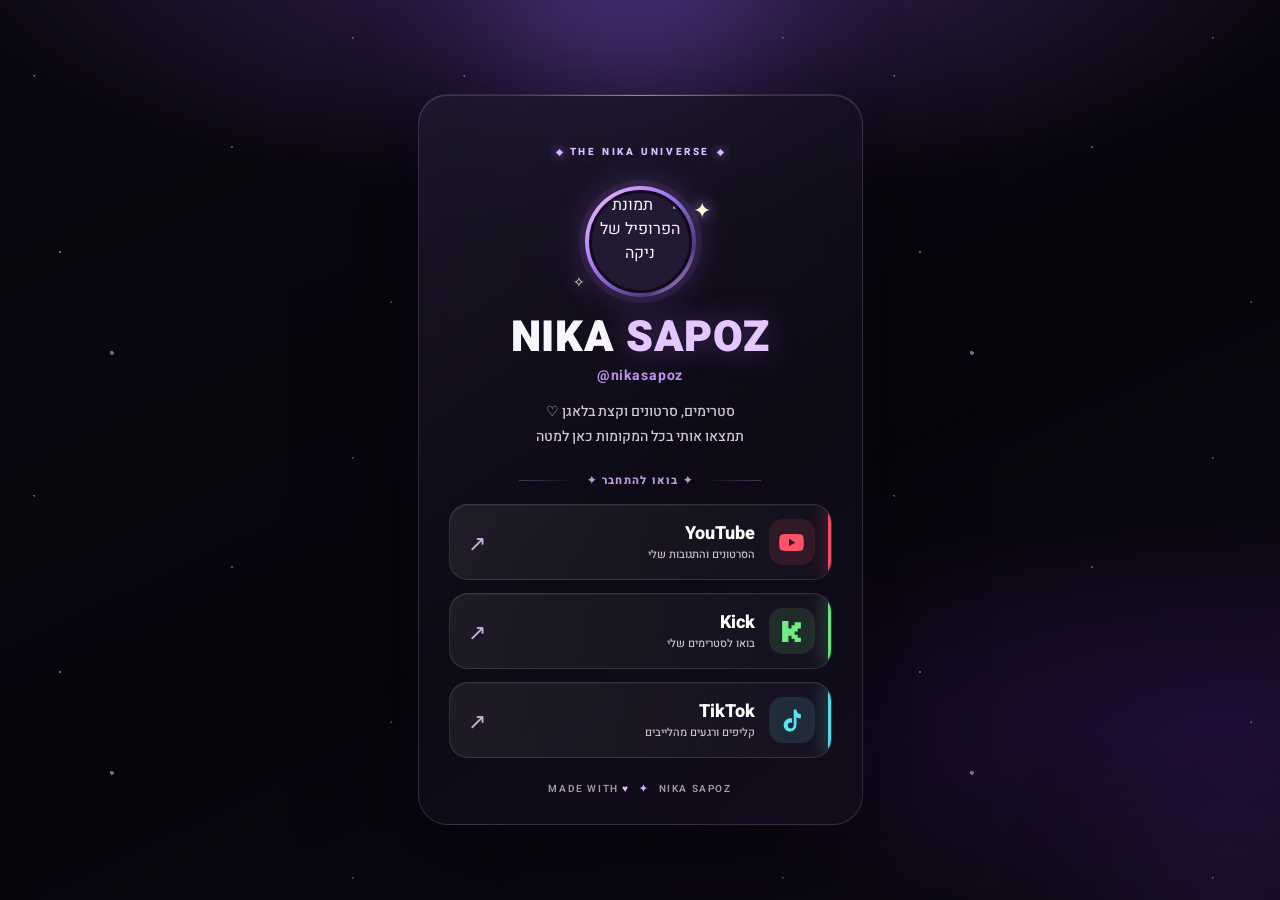
==== links/index.html @ 9421afad "Publish independent links page from main as well as gh-pages" ====
<!doctype html>
<html lang="he" dir="rtl">
<head>
  <meta charset="utf-8">
  <meta name="viewport" content="width=device-width, initial-scale=1, viewport-fit=cover">
  <meta name="theme-color" content="#090711">
  <meta name="description" content="כל הלינקים של ניקה ספוז במקום אחד — YouTube, Kick ו-TikTok.">
  <meta property="og:type" content="website">
  <meta property="og:title" content="NIKA SAPOZ | כל הלינקים שלי">
  <meta property="og:description" content="סרטונים, סטרימים וכל מה שביניהם ♡">
  <title>NIKA SAPOZ ✦ כל הלינקים שלי</title>
  <link rel="preconnect" href="https://fonts.googleapis.com">
  <link rel="preconnect" href="https://fonts.gstatic.com" crossorigin>
  <link href="https://fonts.googleapis.com/css2?family=Heebo:wght@400;500;600;700;800;900&display=swap" rel="stylesheet">
  <style>
    :root {
      color-scheme: dark;
      --ink: #f9f6ff;
      --soft: #bfb9d5;
      --violet: #ad80ff;
      --violet-light: #e5c6ff;
      --border: rgba(225, 204, 255, .16);
    }
    * { box-sizing: border-box; }
    html { min-height: 100%; background: #080610; }
    body {
      min-height: 100svh; margin: 0; overflow-x: hidden;
      font-family: 'Heebo', Arial, sans-serif; color: var(--ink);
      background: radial-gradient(ellipse 80% 45% at 50% -8%, #392359 0%, transparent 69%),
                  radial-gradient(ellipse 60% 28% at 95% 80%, rgba(55,20,94,.40), transparent 80%),
                  linear-gradient(155deg, #0a0710 0%, #07050c 58%, #100a19 100%);
      -webkit-font-smoothing: antialiased;
    }
    body::before {
      content: ""; position: fixed; inset: 0; z-index: 0; pointer-events: none;
      background: radial-gradient(1px 1px at 8% 18%, #fff9 98%, transparent),
                  radial-gradient(1px 1px at 82% 9%, #fff7 98%, transparent),
                  radial-gradient(2px 2px at 26% 84%, #ffd8ffb3 98%, transparent),
                  radial-gradient(1px 1px at 91% 72%, #fff7 98%, transparent),
                  radial-gradient(1px 1px at 54% 35%, #ffffff70 98%, transparent),
                  radial-gradient(1px 1px at 14% 60%, #fff9 98%, transparent);
      background-size: 430px 420px; opacity: .65;
    }
    .glow { position: fixed; pointer-events:none; z-index:0; border-radius: 50%; filter: blur(66px); }
    .glow.one { width: 275px; height: 275px; background: #8551cf48; top: -120px; left: calc(50% - 145px); }
    .glow.two { width: 220px; height: 220px; background: #58299a22; bottom: -100px; right: -60px; }
    #rain, #sparkles { position: fixed; inset:0; overflow: hidden; pointer-events:none; z-index:1; }
    .drop {
      position:absolute; top: -22vh; left: var(--x); height: var(--h); width:1px;
      opacity: var(--opacity); border-radius: 50px; transform: rotate(11deg);
      background: linear-gradient(to bottom, transparent, #c6adf9aa, transparent);
      animation: rain-fall var(--duration) linear var(--delay) infinite;
    }
    .sparkle {
      position: absolute; left: var(--x); top: var(--y); width: var(--size); height: var(--size);
      border-radius:50%; background: white; opacity: 0;
      box-shadow: 0 0 10px 2px #c9a0ff88;
      animation: twinkle var(--duration) ease-in-out var(--delay) infinite alternate;
    }
    @keyframes rain-fall { to { transform: translate3d(-30px, 140vh, 0) rotate(11deg); } }
    @keyframes twinkle { 0%, 30% {opacity:0; transform:scale(.35)} 75%{opacity:.72} 100%{opacity:.15; transform:scale(1.6)} }
    .page { isolation:isolate; position:relative; z-index:2; width:100%; min-height:100svh; display:grid; place-items:center; padding: 54px 18px 35px; }
    .panel {
      position: relative; overflow: hidden; width: min(100%, 445px);
      padding: 43px 30px 28px; border: 1px solid var(--border); border-radius: 30px;
      background: linear-gradient(145deg, rgba(32,25,47,.78) 0%, rgba(14,11,23,.91) 56%, rgba(19,13,29,.90) 100%);
      backdrop-filter: blur(22px); -webkit-backdrop-filter: blur(22px);
      box-shadow: 0 28px 110px #0009, 0 0 55px #9b65ff0c, inset 0 1px #fff2;
      text-align: center;
    }
    .panel::before {
      content:""; position:absolute; top:0; left:20%; right:20%; height:1px;
      background:linear-gradient(90deg,transparent,#e3caff88,transparent);
    }
    .eyebrow { display:inline-flex; gap:8px; align-items:center; color:#d8c0ff; font-size:10px; font-weight:800; letter-spacing:.26em; text-transform:uppercase; direction:ltr; }
    .eyebrow span { width:5px; height:5px; background:#d9b4ff; transform:rotate(45deg); box-shadow:0 0 10px #b778ff; }
    .avatar-wrap { position:relative; width:111px; height:111px; margin: 24px auto 15px; border-radius:50%; padding:4px; background:linear-gradient(135deg,#f5c7ff,#ad7bf6 38%,#4c377d 77%,#f5c7ff); box-shadow:0 0 0 6px #b17ef415,0 0 36px #9d6de94a; }
    .avatar-wrap img { width:100%; height:100%; display:block; object-fit:cover; object-position:center; border-radius:50%; border:3px solid #100b1c; background:#221a32; }
    .avatar-star {position:absolute; color:#fff6d7; font-size:22px; text-shadow:0 0 14px #c69bff; }
    .avatar-star.s1 {right:-15px; top:9px;} .avatar-star.s2 {left:-12px; bottom:4px; font-size:14px;}
    h1 { margin: 0; font-family:'Heebo',sans-serif; direction:ltr; font-size:clamp(32px,8vw,43px); line-height:1.2; font-weight:900; letter-spacing:.015em; }
    h1 span { color: #e4c7ff; text-shadow:0 0 33px #bb80ff5c; }
    .handle { direction:ltr; margin-top:2px; color:#ba94ed; font-size:14px; font-weight:700; letter-spacing:.06em; }
    .subtitle { margin:14px auto 23px; font-size:14px; color:#d1c8e0; font-weight:500; line-height:1.75; }
    .divider { display:flex; align-items:center; justify-content:center; gap:12px; color:#b89cda; font-size:11px; font-weight:800; letter-spacing:.12em; margin-bottom:15px; }
    .divider::before,.divider::after { content:""; height:1px; width:56px; background:linear-gradient(90deg,transparent,#c49df74d); }
    .divider::after { transform:rotate(180deg); }
    .links {display:grid; gap:13px;}
    a.link {
      --tint:#c9a4ff;
      position:relative; display:flex; flex-direction:row; align-items:center; gap:14px;
      width:100%; min-height:76px; padding:13px 16px; overflow:hidden;
      border:1px solid #ffffff20; border-radius:19px; color:#fff;
      background:linear-gradient(108deg,rgba(255,255,255,.072),rgba(255,255,255,.025));
      box-shadow:inset 0 1px #ffffff0b;
      text-align:right; text-decoration:none; transition:transform .2s ease,border-color .2s ease,box-shadow .2s ease,background .2s ease;
      -webkit-tap-highlight-color:transparent;
    }
    a.link::before {content:""; position:absolute; top:0; right:0; height:100%; width:3px; background:var(--tint); opacity:.95; box-shadow:0 0 17px var(--tint);}
    a.link:hover {transform:translateY(-3px); border-color:var(--tint); background:linear-gradient(108deg,rgba(255,255,255,.12),rgba(255,255,255,.04)); box-shadow:0 12px 28px #0006,0 0 22px color-mix(in srgb,var(--tint),transparent 85%);}
    a.link:active {transform:translateY(0) scale(.988);}
    a.link:focus-visible {outline:3px solid #e1c4ff; outline-offset:3px;}
    .youtube {--tint:#ff526a!important;} .kick {--tint:#70ee86!important;} .tiktok {--tint:#59e4ef!important;}
    .link-icon { width:46px; height:46px; border-radius:14px; flex:0 0 46px; display:grid; place-items:center; background:color-mix(in srgb,var(--tint),transparent 88%); color:var(--tint); }
    .link-icon svg {display:block; width:25px; height:25px;}
    .link-text {display:flex; flex-direction:column; align-items:flex-start; gap:1px; flex:1; min-width:0;}
    .link-text strong {font-size:18px; font-weight:800; line-height:1.3;}
    .link-text small {font-size:11px; color:#c8c2d1; font-weight:500;}
    .arrow {flex:0 0 auto; width:23px; height:23px; display:grid; place-items:center; color:#c8b6df; font-size:22px; font-family:Arial,sans-serif; transition:transform .2s ease;}
    a.link:hover .arrow {transform:translate(-3px,-3px);}
    footer {margin-top:24px; color:#a69bb6; font-size:10px; letter-spacing:.16em; direction:ltr; font-weight:600;}
    footer span {color:#e9b7ff;}
    .tiny-star {display:inline-block; margin:0 6px; color:#d5b3ff;}
    @media(max-width:420px) {
      .page {padding:23px 13px 20px;}
      .panel {padding:31px 20px 23px; border-radius:24px;}
      .avatar-wrap {margin-top:19px;}
    }
    @media(prefers-reduced-motion:reduce) {
      .drop,.sparkle {animation:none; display:none;}
      .link,.arrow {transition:none!important;}
    }
  </style>
</head>
<body>
  <div class="glow one" aria-hidden="true"></div>
  <div class="glow two" aria-hidden="true"></div>
  <div id="rain" aria-hidden="true"></div>
  <div id="sparkles" aria-hidden="true"></div>
  <main class="page">
    <section class="panel" aria-label="כל הלינקים של ניקה ספוז">
      <div class="eyebrow"><span></span> THE NIKA UNIVERSE <span></span></div>
      <div class="avatar-wrap">
        <img src="https://raw.githubusercontent.com/nikaaaaaw/nikasapoz.github.io/main/veronika.jpg" alt="תמונת הפרופיל של ניקה" width="103" height="103" loading="eager">
        <span class="avatar-star s1" aria-hidden="true">✦</span>
        <span class="avatar-star s2" aria-hidden="true">✧</span>
      </div>
      <h1>NIKA <span>SAPOZ</span></h1>
      <div class="handle">@nikasapoz</div>
      <p class="subtitle">סטרימים, סרטונים וקצת בלאגן ♡<br>תמצאו אותי בכל המקומות כאן למטה</p>
      <div class="divider">✦ בואו להתחבר ✦</div>
      <nav class="links" aria-label="רשתות חברתיות">
        <a class="link youtube" href="https://youtube.com/@nikasapoz?si=sene5qbbGI6xzV_G" target="_blank" rel="noopener noreferrer" aria-label="מעבר לערוץ היוטיוב של ניקה">
          <span class="link-icon" aria-hidden="true"><svg viewBox="0 0 24 24" fill="currentColor"><path d="M23.3 6.3a2.94 2.94 0 0 0-2.06-2.08C19.4 3.73 12 3.73 12 3.73s-7.4 0-9.24.49A2.94 2.94 0 0 0 .7 6.3 30.7 30.7 0 0 0 .21 12c0 1.9.16 3.8.49 5.7a2.94 2.94 0 0 0 2.06 2.08c1.84.49 9.24.49 9.24.49s7.4 0 9.24-.49a2.94 2.94 0 0 0 2.06-2.08c.33-1.9.49-3.8.49-5.7s-.16-3.8-.49-5.7ZM9.6 15.55v-7.1L15.85 12 9.6 15.55Z"/></svg></span>
          <span class="link-text"><strong>YouTube</strong><small>הסרטונים והתגובות שלי</small></span>
          <span class="arrow" aria-hidden="true">↗</span>
        </a>
        <a class="link kick" href="https://kick.com/nikasapoz" target="_blank" rel="noopener noreferrer" aria-label="מעבר לערוץ הקיק של ניקה">
          <span class="link-icon" aria-hidden="true"><svg viewBox="0 0 24 24" fill="currentColor"><path d="M3 2h6v7h3V6h3V3h6v6h-3v3h-3v3h3v3h3v4h-6v-3h-3v-3H9v6H3V2Z"/></svg></span>
          <span class="link-text"><strong>Kick</strong><small>בואו לסטרימים שלי</small></span>
          <span class="arrow" aria-hidden="true">↗</span>
        </a>
        <a class="link tiktok" href="https://www.tiktok.com/@nikasapoz?_r=1&amp;_t=ZS-9AYi0Iit5sb" target="_blank" rel="noopener noreferrer" aria-label="מעבר לערוץ הטיקטוק של ניקה">
          <span class="link-icon" aria-hidden="true"><svg viewBox="0 0 24 24" fill="currentColor"><path d="M16.72 1.5c.16 2.74 1.66 4.42 4.26 4.59v4.07a9.46 9.46 0 0 1-4.26-1.17v7.1c0 4.12-3.31 6.99-7.18 6.4-2.79-.43-4.85-2.76-5.03-5.57-.24-3.89 2.84-7.09 6.65-7.09.49 0 .97.05 1.43.16v4.21a3.43 3.43 0 0 0-1.29-.25c-1.8 0-3.12 1.41-2.87 3.11a2.94 2.94 0 0 0 2.78 2.53c1.76.04 2.94-1.3 2.94-3.04V1.5h4.57Z"/></svg></span>
          <span class="link-text"><strong>TikTok</strong><small>קליפים ורגעים מהלייבים</small></span>
          <span class="arrow" aria-hidden="true">↗</span>
        </a>
      </nav>
      <footer>MADE WITH <span>♥</span> <span class="tiny-star">✦</span> NIKA SAPOZ</footer>
    </section>
  </main>
  <script>
    (function () {
      if (window.matchMedia && window.matchMedia('(prefers-reduced-motion: reduce)').matches) return;
      const rain = document.getElementById('rain');
      const stars = document.getElementById('sparkles');
      const mobile = window.matchMedia('(max-width: 500px)').matches;
      for (let i = 0; i < (mobile ? 48 : 84); i++) {
        const d = document.createElement('i');
        d.className = 'drop';
        d.style.setProperty('--x', Math.random() * 100 + '%');
        d.style.setProperty('--h', (20 + Math.random() * 50) + 'px');
        d.style.setProperty('--opacity', (.10 + Math.random() * .24).toFixed(2));
        d.style.setProperty('--duration', (2.8 + Math.random() * 3.4).toFixed(2) + 's');
        d.style.setProperty('--delay', (-Math.random() * 8).toFixed(2) + 's');
        rain.appendChild(d);
      }
      for (let i = 0; i < (mobile ? 18 : 34); i++) {
        const s = document.createElement('i');
        s.className = 'sparkle';
        s.style.setProperty('--x', Math.random() * 100 + '%');
        s.style.setProperty('--y', Math.random() * 100 + '%');
        s.style.setProperty('--size', (1 + Math.random() * 2.5).toFixed(2) + 'px');
        s.style.setProperty('--duration', (1.7 + Math.random() * 3.1).toFixed(2) + 's');
        s.style.setProperty('--delay', (-Math.random() * 6).toFixed(2) + 's');
        stars.appendChild(s);
      }
    })();
  </script>
</body>
</html>
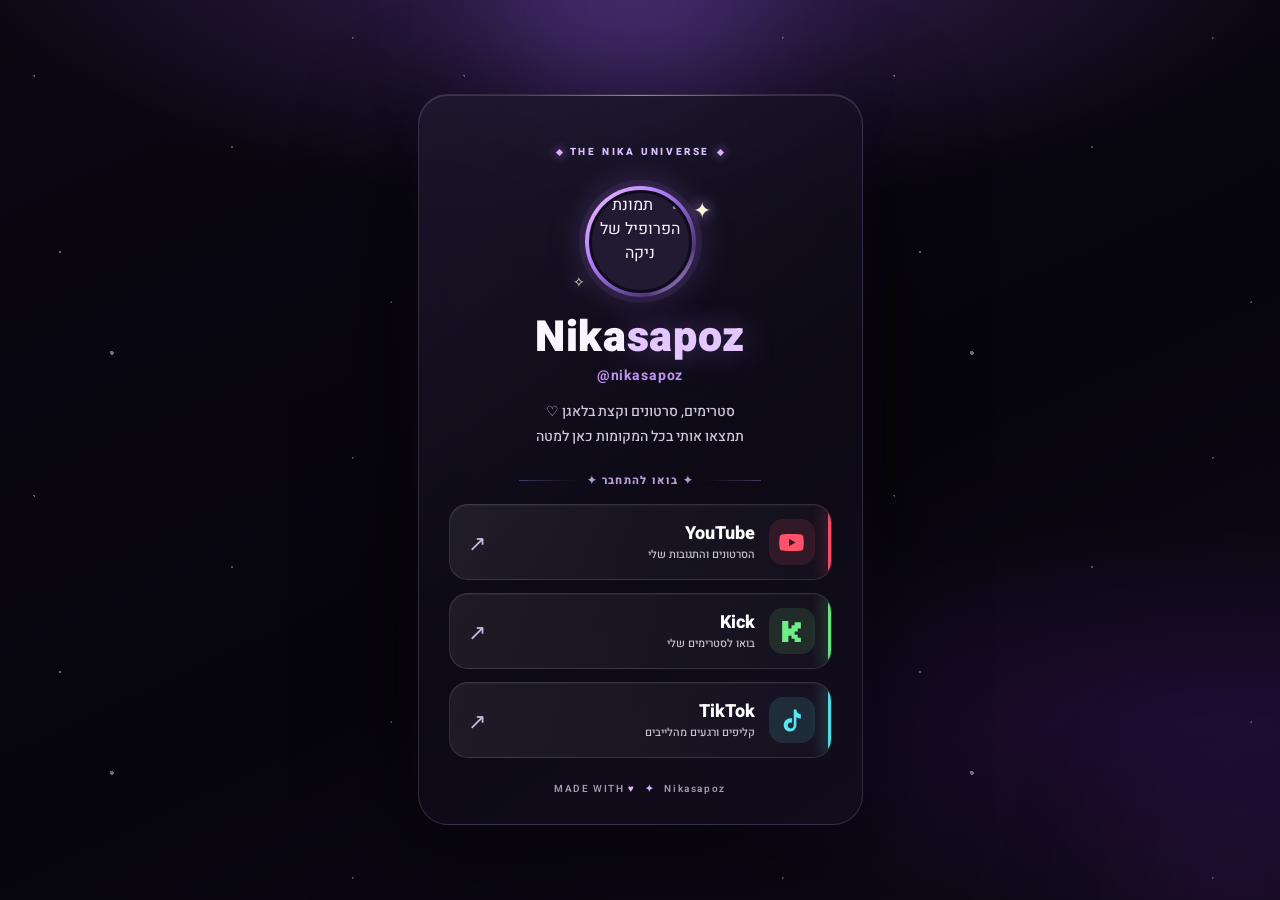
==== commit 5932c3ad: "Rename link page display title to Nikasapoz" ====
--- a/links/index.html
+++ b/links/index.html
@@ -6,9 +6,9 @@
   <meta name="theme-color" content="#090711">
   <meta name="description" content="כל הלינקים של ניקה ספוז במקום אחד — YouTube, Kick ו-TikTok.">
   <meta property="og:type" content="website">
-  <meta property="og:title" content="NIKA SAPOZ | כל הלינקים שלי">
+  <meta property="og:title" content="Nikasapoz | כל הלינקים שלי">
   <meta property="og:description" content="סרטונים, סטרימים וכל מה שביניהם ♡">
-  <title>NIKA SAPOZ ✦ כל הלינקים שלי</title>
+  <title>Nikasapoz ✦ כל הלינקים שלי</title>
   <link rel="preconnect" href="https://fonts.googleapis.com">
   <link rel="preconnect" href="https://fonts.gstatic.com" crossorigin>
   <link href="https://fonts.googleapis.com/css2?family=Heebo:wght@400;500;600;700;800;900&display=swap" rel="stylesheet">
@@ -135,7 +135,7 @@
         <span class="avatar-star s1" aria-hidden="true">✦</span>
         <span class="avatar-star s2" aria-hidden="true">✧</span>
       </div>
-      <h1>NIKA <span>SAPOZ</span></h1>
+      <h1>Nika<span>sapoz</span></h1>
       <div class="handle">@nikasapoz</div>
       <p class="subtitle">סטרימים, סרטונים וקצת בלאגן ♡<br>תמצאו אותי בכל המקומות כאן למטה</p>
       <div class="divider">✦ בואו להתחבר ✦</div>
@@ -156,7 +156,7 @@
           <span class="arrow" aria-hidden="true">↗</span>
         </a>
       </nav>
-      <footer>MADE WITH <span>♥</span> <span class="tiny-star">✦</span> NIKA SAPOZ</footer>
+      <footer>MADE WITH <span>♥</span> <span class="tiny-star">✦</span> Nikasapoz</footer>
     </section>
   </main>
   <script>
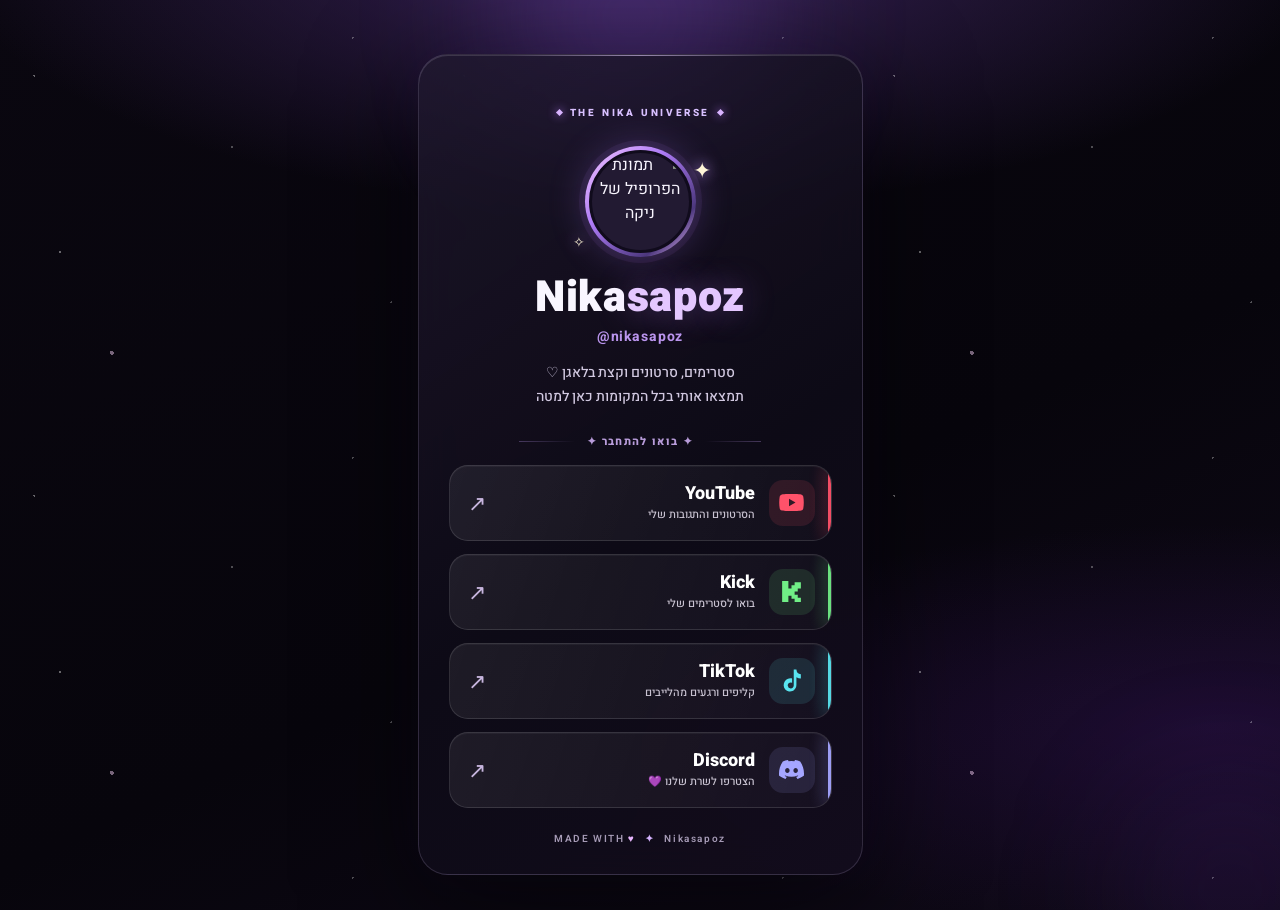
==== commit af5a25d3: "Add Discord community invite to Nikasapoz links" ====
--- a/links/index.html
+++ b/links/index.html
@@ -100,7 +100,7 @@
     a.link:hover {transform:translateY(-3px); border-color:var(--tint); background:linear-gradient(108deg,rgba(255,255,255,.12),rgba(255,255,255,.04)); box-shadow:0 12px 28px #0006,0 0 22px color-mix(in srgb,var(--tint),transparent 85%);}
     a.link:active {transform:translateY(0) scale(.988);}
     a.link:focus-visible {outline:3px solid #e1c4ff; outline-offset:3px;}
-    .youtube {--tint:#ff526a!important;} .kick {--tint:#70ee86!important;} .tiktok {--tint:#59e4ef!important;}
+    .youtube {--tint:#ff526a!important;} .kick {--tint:#70ee86!important;} .tiktok {--tint:#59e4ef!important;} .discord {--tint:#a5a6ff!important;}
     .link-icon { width:46px; height:46px; border-radius:14px; flex:0 0 46px; display:grid; place-items:center; background:color-mix(in srgb,var(--tint),transparent 88%); color:var(--tint); }
     .link-icon svg {display:block; width:25px; height:25px;}
     .link-text {display:flex; flex-direction:column; align-items:flex-start; gap:1px; flex:1; min-width:0;}
@@ -155,6 +155,11 @@
           <span class="link-text"><strong>TikTok</strong><small>קליפים ורגעים מהלייבים</small></span>
           <span class="arrow" aria-hidden="true">↗</span>
         </a>
+        <a class="link discord" href="https://discord.gg/rnmXVk3tuM" target="_blank" rel="noopener noreferrer" aria-label="הצטרפות לשרת הדיסקורד של ניקה">
+          <span class="link-icon" aria-hidden="true"><svg viewBox="0 0 24 24" fill="currentColor"><path d="M20.32 4.37a19.8 19.8 0 0 0-4.89-1.52.08.08 0 0 0-.08.04c-.21.37-.44.86-.6 1.25a18.3 18.3 0 0 0-5.49 0 12.6 12.6 0 0 0-.62-1.25.08.08 0 0 0-.08-.04 19.7 19.7 0 0 0-4.88 1.52.07.07 0 0 0-.03.03C.53 9.05-.32 13.58.1 18.06a.08.08 0 0 0 .03.05 19.9 19.9 0 0 0 5.99 3.03.08.08 0 0 0 .09-.03c.46-.63.87-1.3 1.22-1.99a.08.08 0 0 0-.04-.11 13.1 13.1 0 0 1-1.87-.89.08.08 0 0 1-.01-.13c.13-.1.25-.19.37-.3a.08.08 0 0 1 .08-.01c3.93 1.8 8.18 1.8 12.06 0a.08.08 0 0 1 .08.01c.12.1.25.2.37.3a.08.08 0 0 1-.01.13c-.59.35-1.22.65-1.87.89a.08.08 0 0 0-.04.11c.36.7.77 1.36 1.22 1.99a.08.08 0 0 0 .09.03 19.9 19.9 0 0 0 6-3.03.08.08 0 0 0 .03-.05c.5-5.18-.84-9.68-3.55-13.66a.06.06 0 0 0-.03-.03ZM8.02 15.33c-1.18 0-2.15-1.08-2.15-2.42s.95-2.42 2.15-2.42 2.18 1.1 2.16 2.42c0 1.34-.96 2.42-2.16 2.42Zm7.98 0c-1.19 0-2.16-1.08-2.16-2.42s.96-2.42 2.16-2.42 2.17 1.1 2.15 2.42c0 1.34-.94 2.42-2.15 2.42Z"/></svg></span>
+          <span class="link-text"><strong>Discord</strong><small>הצטרפו לשרת שלנו 💜</small></span>
+          <span class="arrow" aria-hidden="true">↗</span>
+        </a>
       </nav>
       <footer>MADE WITH <span>♥</span> <span class="tiny-star">✦</span> Nikasapoz</footer>
     </section>
